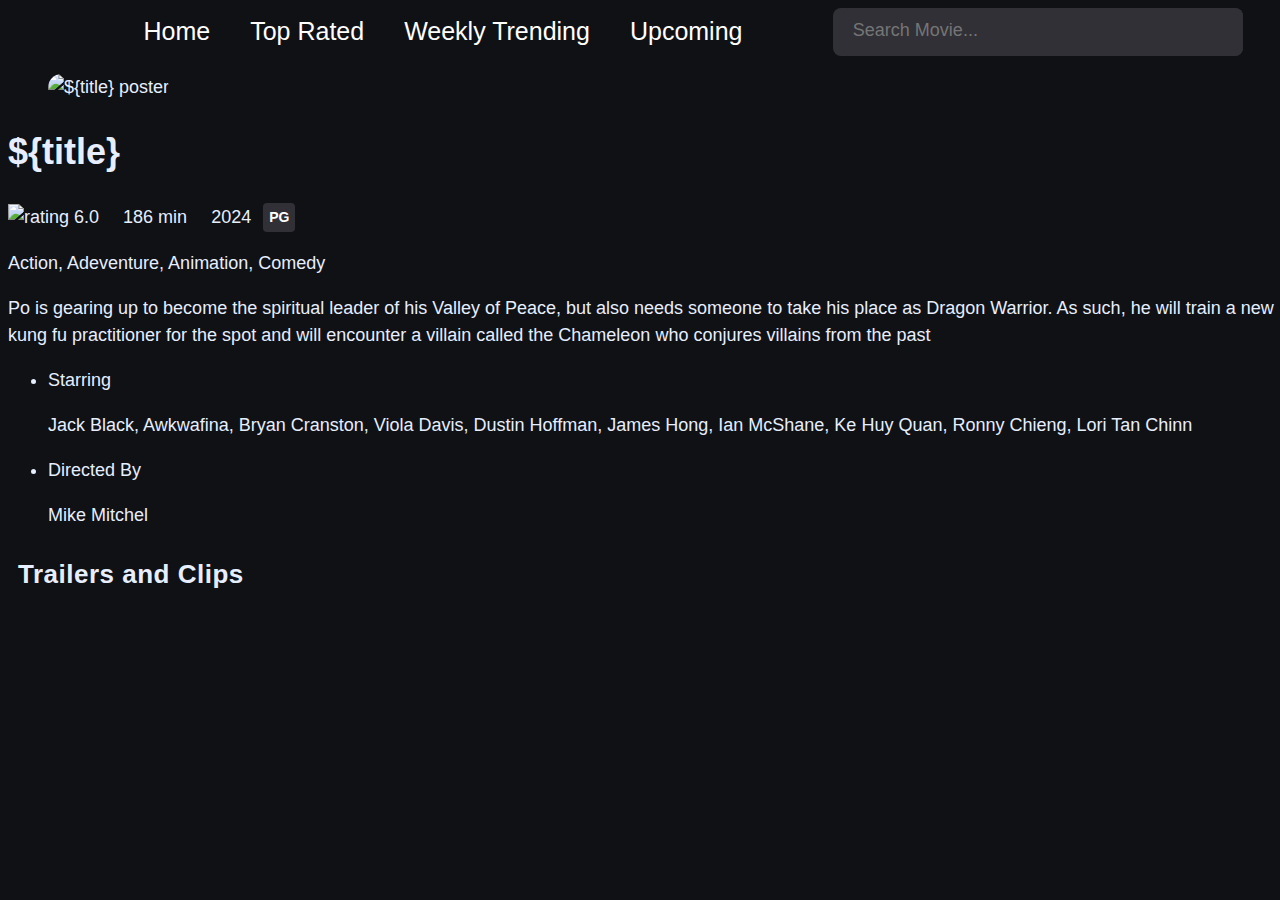
==== detail.html @ 8e30170a "Updated detail.js" ====
<!DOCTYPE html>
<html lang="en">
<head>
    <meta charset="UTF-8">
    <meta name="viewport" content="width=device-width, initial-scale=1.0">
    <title>Movie Search App</title>
    <link rel="stylesheet" href="./assets/css/style.css">
    <script defer src="./assets/js/detail.js"></script>
    
    <link rel="stylesheet" href="https://cdnjs.cloudflare.com/ajax/libs/font-awesome/6.5.1/css/all.min.css" integrity="sha512-DTOQO9RWCH3ppGqcWaEA1BIZOC6xxalwEsw9c2QQeAIftl+Vegovlnee1c9QX4TctnWMn13TZye+giMm8e2LwA==" crossorigin="anonymous" referrerpolicy="no-referrer" />
    <link rel="preconnect" href="https://fonts.googleapis.com">
    <link rel="preconnect" href="https://fonts.gstatic.com" crossorigin>
    <link href="https://fonts.googleapis.com/css2?family=Inria+Sans:ital,wght@0,300;0,400;0,700;1,300;1,400;1,700&family=Inter:wght@100..900&family=Titillium+Web:ital,wght@0,200;0,300;0,400;0,600;0,700;0,900;1,200;1,300;1,400;1,600;1,700&display=swap" rel="stylesheet">
</head>
<body>
    <header>
        <a href="index.html" class="logo"><img src="./assets/icons/—Pngtree—modern film movie search logo_5289241(1).png" alt=""></a>
        <div class="nav-list">
          <a href="./index.html">Home</a>
          <a href="./movie_list.html">Top Rated</a>
          <a href="./movie_list.html">Weekly Trending</a>
          <a href="./movie_list.html">Upcoming</a>
        </div>
            <div class="search-wrapper">
                <i class="fa-solid fa-magnifying-glass"></i>
             <input class="search-field" placeholder="Search Movie..." type="search" name="search" id="search" >
            </div>
    </header>
    <main class="page-content">
        <article class="movie-detail">
            <div class="backdrop-image" style="background-image: url('./assets/images/images/slider-banner.jpg')"></div>
          
            <figure class="poster-box movie-poster">
              <img src="./assets/images/images/slider-control.jpg" alt="${title} poster" class="img-cover">
            </figure>
          
            <div class="detail-box">
              <div class="detail-content">
                <h1 class="heading">${title}</h1>
          
                <div class="meta-list">
          
                  <div class="meta-item">
                    <img src="./assets/images/images/star.png" width="20" height="20" alt="rating">
                    <span class="span">6.0</span>
                  </div>
          
                  <div class="separator"></div>
          
                  <div class="meta-item">186 min</div>
          
                  <div class="separator"></div>
          
                  <div class="meta-item">2024</div>
          
                  <div class="meta-item card-badge">PG</div>
          
                </div>
          
                <p class="genre">Action, Adeventure, Animation, Comedy</p>
          
                <p class="overview">Po is gearing up to become the spiritual leader of his Valley of Peace, but also needs someone to take his place as Dragon Warrior. As such, he will train a new kung fu practitioner for the spot and will encounter a villain called the Chameleon who conjures villains from the past</p>
          
                <ul class="detail-list">
          
                  <li class="list-item">
                    <p class="list-name">Starring</p>
                    <p>Jack Black, Awkwafina, Bryan Cranston, Viola Davis, Dustin Hoffman, James Hong, Ian McShane, Ke Huy Quan, Ronny Chieng, Lori Tan Chinn</p>
                  </li>
          
                  <li class="list-item">
                    <p class="list-name">Directed By</p>
                    <p>Mike Mitchel</p>
                  </li>
          
                </ul>
          
              </div>
          
              <div class="title-wrapper">
                <h3 class="title-large">Trailers and Clips</h3>
              </div>
          
              <div class="slider-list">
                <div class="tariler-content">
                    <div class="video-card">
                        <iframe width="500" height="294" src="https://www.youtube.com/embed/${key}?&theme=dark&color=white&rel=0"
                        frameborder="0" allowfullscreen="1" title="${name}" class="img-cover" loading="lazy"></iframe>
                    </div>
                </div>
              </div>
          
            </div>
          </article>
          
    </main>
</body>
</html>
---- assets/css/style.css ----
@import url(./reset.css);
:root {


   /* COLORS */
    --background: hsla(220, 17%, 7%, 1);
    --banner-background: hsla(250, 6%, 20%, 1);
    --white-alpha-20: hsla(0, 0%, 100%, 0.2);
    --on-background: hsla(220, 100%, 95%, 1);
    --on-surface: hsla(250, 100%, 95%, 1);
    --on-surface-variant: hsla(250, 1%, 44%, 1);
    --primary: hsla(349, 100%, 43%, 1);
    --primary-variant: hsla(349, 69%, 51%, 1);
    --rating-color: hsla(44, 100%, 49%, 1);
    --surface: hsla(250, 13%, 11%, 1);
    --text-color: hsla(250, 2%, 59%, 1);
    --white: hsla(0, 0%, 100%, 1);
  
    /* gradient colors */
    --banner-overlay: 90deg, hsl(220, 17%, 7%) 0%, hsla(220, 17%, 7%, 0.5) 100%;
    --bottom-overlay: 180deg, hsla(250, 13%, 11%, 0), hsla(250, 13%, 11%, 1);
  
    
  
    /* font family */
    --ff-dm-sans: 'DM Sans', sans-serif;
    --fs-heading: 5rem;
    --fs-title-lg: 2.6rem;
    --fs-title: 2rem;
    --fs-body: 1.8rem;
    --fs-button: 1.5rem;
    --fs-label: 1.4rem;
    --weight-bold: 700;
  

   /*   SHADOW */

    --shadow-1: 0 1px 4px hsla(0, 0%, 0%, 0.75);
    --shadow-2: 0 2px 4px hsla(350, 100%, 43%, 0.3);
  
  
  /*    BORDER RADIUS */
    --radius-4: 4px;
    --radius-8: 8px;
    --radius-16: 16px;
    --radius-24: 24px;
    --radius-36: 36px;
  
    
    /* TRANSITION */
    --transition-short: 250ms ease;
    --transition-long: 500ms ease;
  }

  
html {
    font-family: var(--ff-dm-sans);
    font-size: 10px;
    scroll-behavior: smooth;
  }
  
  body {
    background-color: var(--background);
    color: var(--on-background);
    font-size: var(--fs-body);
    line-height: 1.5;
    width: 100vw;
  }
  header{
    display: flex;
    justify-content: space-around;
    align-items: center;
  }
  a{
    text-decoration: none;
  }
  .card-badge {
    background-color: var(--banner-background);
    color: var(--white);
    font-size: var(--fs-label);
    font-weight: var(--weight-bold);
    padding: 4px 6px;
    border-radius: var(--radius-4);
  }
  .logo img{
   width: 80px;
  }
  .nav-list{
    display: flex;
    justify-content: space-between;
    gap: 4rem;
  }
  .nav-list a{
    color: var(--white);
    font-size: 2.5rem;
  }
  .nav-list a:hover{
    color: rgb(187, 18, 167);
  }
  .search-wrapper{
    width: 400px;
    display: flex;
    align-items: center;
    background-color: var(--banner-background);
    padding-left: 10px;
    border-radius: var(--radius-8);
  }
  .search-wrapper:hover{
    outline: 2px solid white;
  }
  .search-field {
    background-color: var(--banner-background);
    height: 48px;
    line-height: 48px;
    outline: none;
    padding-left: 10px;
    border-radius: var(--radius-8);
    transition: var(--transition-short);
    width: 100%;
    border: none;
  }
  .search-field::placeholder{
    font-size: 18px;
  }
  .search-field:focus{
    font-size: 18px;
    color: white;
  }
 
  .container{
    background-color: var(--surface);
    color: var(--on-surface);
    padding: 24px 20px 48px;
  }

  .banner {
    position: relative;
   height: 700px;
    border-radius: var(--radius-24);
    overflow: hidden;
    margin: 1rem;
  }
  .banner-item{
    position: absolute;
    width: 100%;
    height: 100%;
  }
  .img-cover{
    width: 100%;
    height: 100%;
    object-fit: cover;
  }

.banner-content{
  position: absolute;
  left: 48px;
  bottom: 206px;
  z-index: 1;
  color: var(--text-color);
  max-width: 500px;
}
.banner-content .heading{
  color: var(--white);
  font-size: var(--fs-heading);
  line-height: 1.2;
  font-weight: var(--weight-bold);
  letter-spacing: 0.5px;
}

.meta-list {
  display: flex;
  flex-wrap: wrap;
  justify-content: flex-start;
  align-items: center;
  gap: 12px;
}
.banner p{
  margin-block: 12px;
}
.banner-text{
  overflow: hidden;
}
.btn {
  color: var(--white);
  font-size: var(--fs-button);
  font-weight: var(--weight-bold);
  max-width: max-content;
  display: flex;
  align-items: center;
  gap: 12px;
  padding: 16px 20px;
  border-radius: var(--radius-8);
  transition: var(--transition-short);
}
.banner .btn {
  background-color: var(--primary);
}

.banner-slider {
  height: 160px;
  position: absolute;
  left: 300px;
  bottom: 20px;
  right: 0;
  border-radius: var(--radius-16) 0 0 var(--radius-16);
  padding: 4px 0 4px 4px;
  overflow: hidden ;
  white-space: nowrap;
  display: flex;
  gap: 12px;
}

.banner-inner {
  border-radius: var(--radius-8);
  filter: brightness(0.6);
  width: 100px;
 height: 150px;
 flex: 0 0 auto;
}
.banner-inner img{
  object-fit: cover;
  border-radius: var(--radius-8);
 
}

.movie-list {
  padding-block-start: 32px;
}
.title-wrapper {
  margin-block-end: 24px;
}
.title-wrapper h3{
  font-size: var(--fs-title-lg);
  font-weight: var(--weight-bold);
  letter-spacing: 0.5px;
  padding-left: 1rem;
}
.title-wrapper h1{
  font-size: var(--fs-heading);
  font-weight: var(--weight-bold);
  letter-spacing: 0.5px;
  padding-left: 1rem;
}
.movie-list{
  margin-left: 3rem;
  margin-right: 3rem;
}
.slider-content{
  margin-bottom: 4rem;
}
.slider-inner {
  overflow-x: overlay;
  padding-block-end: 16px;
  margin-block-end: -16px;
  position: relative;
  display: flex;
  gap: 16px;
}
.movie-list-content{
  padding-block-end: 16px;
  margin-block-end: -16px;
  position: relative;
  display: flex;
  flex-wrap: wrap;
  gap: 16px;
}
.movie-card {
  position: relative;
  width: 200px;
}
.poster-box{
  width: 200px;
  overflow: hidden;
}
.poster-box img{
  border-radius: var(--radius-16);
  object-fit: cover;
  width: 100%;
  height: 100%;
}

.movie-card .title {
  width: 100%;
  white-space: nowrap;
  text-overflow: ellipsis;
  overflow: hidden;
  margin-block: 8px 4px;
  font-size: var(--fs-title);
  font-weight: var(--weight-bold);
  letter-spacing: 0.5px;
}
.movie-card .meta-list {
  justify-content: space-between;
  margin-right: 5rem;
}
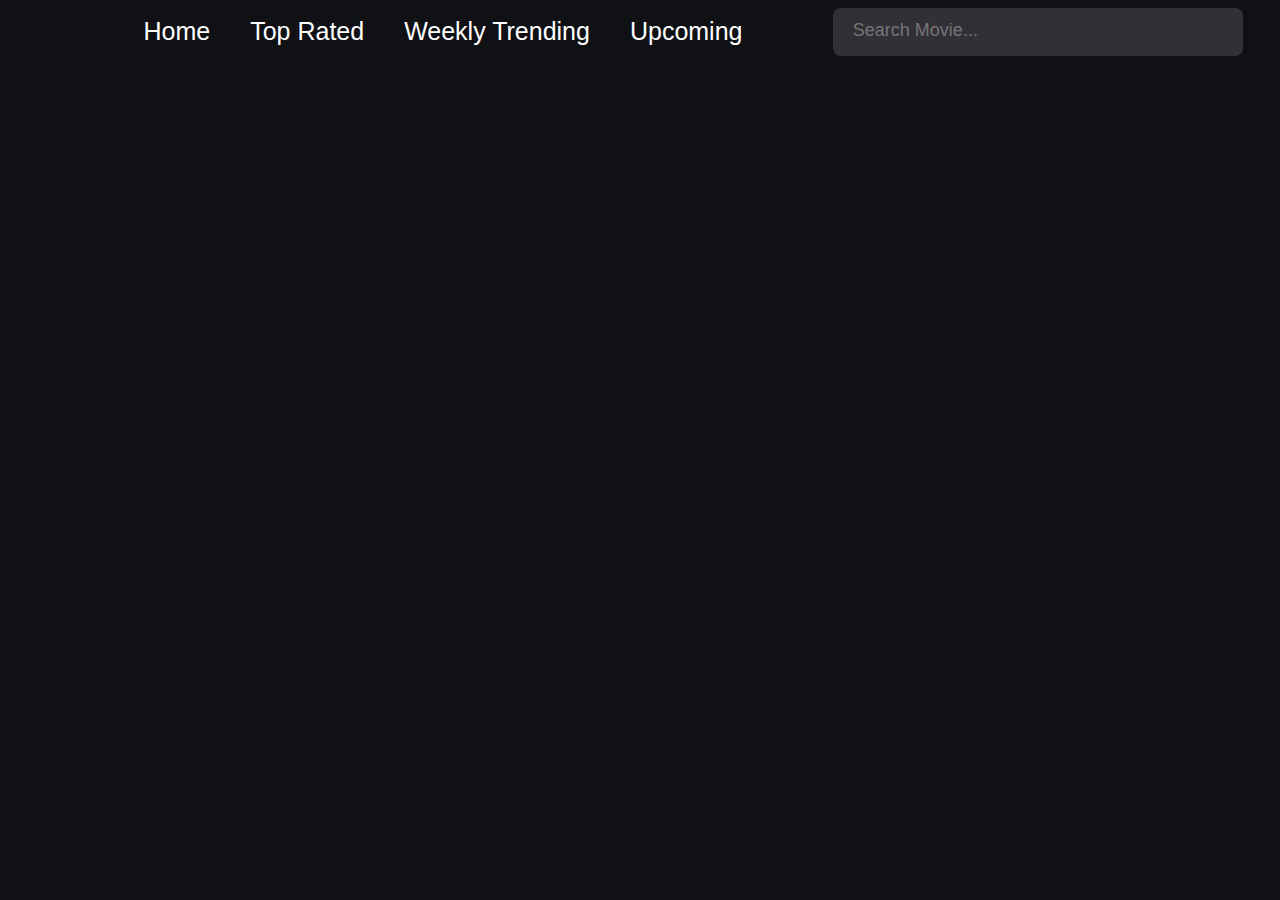
==== commit 394d1ae5: "updated code for banner" ====
--- a/detail.html
+++ b/detail.html
@@ -27,7 +27,7 @@
             </div>
     </header>
     <main class="page-content">
-        <article class="movie-detail">
+       <!--  <article class="movie-detail">
             <div class="backdrop-image" style="background-image: url('./assets/images/images/slider-banner.jpg')"></div>
           
             <figure class="poster-box movie-poster">
@@ -91,7 +91,7 @@
               </div>
           
             </div>
-          </article>
+          </article> -->
           
     </main>
 </body>
--- a/assets/css/style.css
+++ b/assets/css/style.css
@@ -135,16 +135,21 @@
 
   .banner {
     position: relative;
-   height: 700px;
+    height: 500px;
     border-radius: var(--radius-24);
     overflow: hidden;
     margin: 1rem;
-  }
+    margin-bottom: 5rem;
+    
+  }
+
   .banner-item{
     position: absolute;
     width: 100%;
     height: 100%;
-  }
+    
+  }
+ 
   .img-cover{
     width: 100%;
     height: 100%;
@@ -153,11 +158,13 @@
 
 .banner-content{
   position: absolute;
+  top: 40px;
   left: 48px;
   bottom: 206px;
   z-index: 1;
   color: var(--text-color);
   max-width: 500px;
+  
 }
 .banner-content .heading{
   color: var(--white);
@@ -194,17 +201,18 @@
 }
 .banner .btn {
   background-color: var(--primary);
+  border: none;
 }
 
 .banner-slider {
   height: 160px;
   position: absolute;
-  left: 300px;
+  left: 600px;
   bottom: 20px;
   right: 0;
   border-radius: var(--radius-16) 0 0 var(--radius-16);
   padding: 4px 0 4px 4px;
-  overflow: hidden ;
+  overflow-x: overlay;
   white-space: nowrap;
   display: flex;
   gap: 12px;
@@ -218,9 +226,15 @@
  flex: 0 0 auto;
 }
 .banner-inner img{
-  object-fit: cover;
+  object-fit: contain;
+  object-position: center;
   border-radius: var(--radius-8);
  
+}
+.banner-inner.active {
+  border: 1px solid red; 
+  filter: brightness(1);
+  
 }
 
 .movie-list {
@@ -292,4 +306,103 @@
 .movie-card .meta-list {
   justify-content: space-between;
   margin-right: 5rem;
+}
+
+
+.movie-detail {
+  display: flex;
+  align-items: flex-start;
+  gap: 100px;
+  margin: 5rem 10rem;
+}
+
+.detail-box {
+  opacity: 1;
+  flex-grow: 1;
+}
+
+.backdrop-image {
+  position: absolute;
+  top: 9rem;
+  left: 0;
+  width: 100%;
+  height: 600px;
+  background-repeat: no-repeat;
+  background-size: cover;
+  background-position: center;
+  z-index: -1;
+}
+
+.backdrop-image::after {
+  content: "";
+  position: absolute;
+  inset: 0;
+  background-image: linear-gradient(0deg, hsla(250, 13%, 11%, 1), hsla(250, 13%, 11%, 0.9));
+}
+
+.movie-poster {
+  max-width: 300px;
+  width: 100%;
+}
+.detail-content .heading {
+  margin-block: 24px 12px;
+  font-size: 4rem;
+  font-weight: bold;
+}
+.detail-content{
+  max-width: 600px;
+}
+.meta-list, .genre {
+  color: var(--text-color);
+}
+
+.genre {
+  margin-block: 12px 16px;
+}
+
+.detail-list {
+  margin-block: 24px 32px;
+}
+
+.list-item {
+  display: flex;
+  align-items: flex-start;
+  gap: 8px;
+  margin-block-end: 12px;
+}
+
+.list-name {
+  color: var(--text-color);
+  min-width: 112px;
+}
+
+.separator {
+  width: 4px;
+  height: 4px;
+  background-color: var(--white-alpha-20);
+  border-radius: var(--radius-8);
+}
+
+.video-card {
+  background-repeat: no-repeat;
+  background-size: 50px;
+  background-position: center;
+  background-color: var(--banner-background);
+  border-radius: var(--radius-16);
+  overflow: hidden;
+  background-image: url('../images/video-bg-icon.png');
+  aspect-ratio: 16 / 9;
+  flex-shrink: 0;
+  max-width: 500px;
+  width: calc(100% - 40px);
+}
+.trailer-list {
+  overflow-x: overlay;
+ 
+  display: flex;
+  gap: 16px;
+}
+.trailers-content{
+  padding-top: 10rem;
+  padding-left: 0;
 }